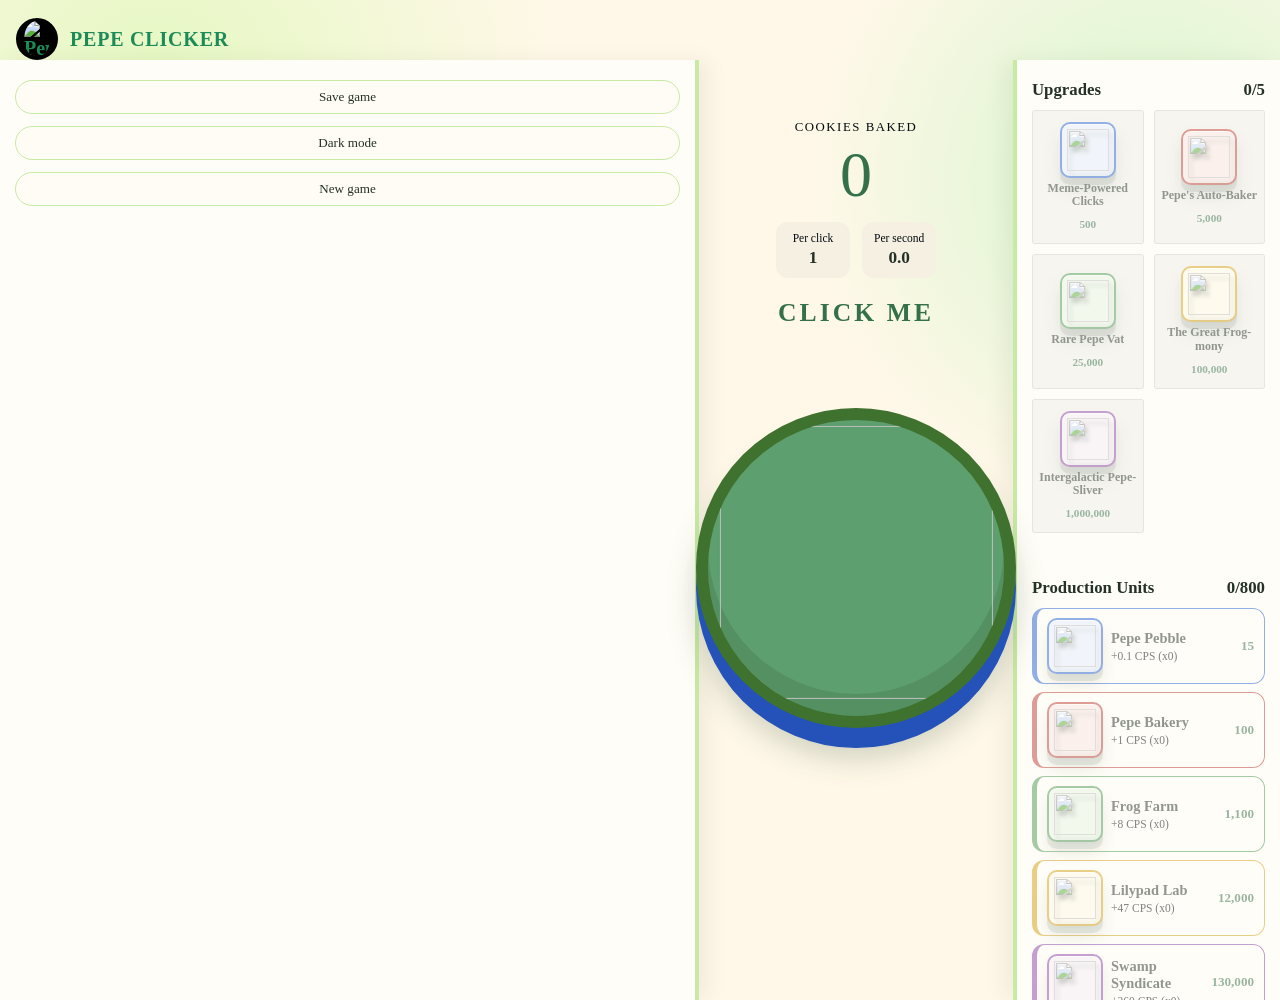
==== Code/index.html @ 546228fb "Added directories for the different file types and added the flowcharts" ====
<!DOCTYPE html>
<html lang="en">
<head>
	<meta charset="UTF-8">
	<meta name="viewport" content="width=device-width, initial-scale=1.0">
	<meta name="description" content="A playful cookie clicker starter game.">
	<title>Pepe Clicker</title>
	<link rel="stylesheet" href="styles.css">
</head>
<body>
	<!-- Header -->
	<header class="site-header">
		<div class="brand">
			<button class="brand-mark" type="button" data-action="brand-sound" aria-label="Play Pepe sound">
				<img src="Pepe The Frog Dancing GIF – Pepe The Frog Dancing Mood – discover and share GIFs.gif" alt="Pepe">
			</button>
			<a href="index.html" class="brand-name">Pepe Clicker</a>
		</div>
	</header>

	<main class="game-layout">
		<!-- Left: Game controls -->
		<aside class="controls-panel" aria-label="Game controls">
			<div class="panel-actions left-actions">
				<button class="header-button" type="button" data-action="save">Save game</button>
				<button class="header-button" type="button" data-action="theme" aria-label="Switch to dark mode">Dark mode</button>
				<button class="header-button" type="button" data-action="reset">New game</button>
			</div>
		</aside>

		<!-- Center: Pepe button -->
		<section class="left-column" aria-labelledby="game-title">
			<div class="score-display">
				<p class="score-heading">Cookies baked</p>
				<p class="score" data-display="score">0</p>
				<div class="stats">
					<div class="stat"><span class="stat-label">Per click</span><span class="stat-value" data-display="per-click">1</span></div>
					<div class="stat"><span class="stat-label">Per second</span><span class="stat-value" data-display="per-second">0</span></div>
				</div>
			</div>
			<div class="click-zone">
				<h1 id="game-title" class="click-prompt">Click me</h1>
				<div class="cookie-stage">
					<div class="pebble-orbit" data-display="pebble-orbit" aria-hidden="true"></div>
					<button class="cookie-button" type="button" data-action="click-cookie" aria-label="Click the cookie to earn cookies">
						<img class="cookie-image" src="images (1) (1).webp" alt="">
					</button>
				</div>
			</div>
		</section>

		<!-- Right: Shop/Upgrades -->
		<aside class="score-panel" aria-label="Game status">
			<div class="score-body">
				<div class="upgrade-section">
					<h2 class="upgrade-title">Upgrades <span data-display="upgrade-count">0</span></h2>
					<div class="upgrade-list" data-display="upgrades"></div>
				</div>

				<div class="production-section">
					<h2 class="upgrade-title">Production Units <span data-display="production-count">0</span></h2>
					<div class="upgrade-list" data-display="production"></div>
				</div>
			</div>
		</aside>
	</main>
	<script src="Script.js"></script>
</body>
</html>
---- Code/styles.css ----
:root {
	--ink: #243126;
	--muted: #020a10;
	--cream: #fff8e8;
	--paper: #fffdf7;
	--green: #5e9f6f;
	--dark-green: #34704a;
	--yellow: #459230;
	--line: #c8eba4;
	--shadow: 0 18px 45px rgba(72, 62, 35, 0.12);
	--panel: rgba(255, 253, 247, 0.7);
	--soft: #f5f0e2;
}

body.dark-mode {
	--ink: #eef7ef;
	--muted: #a9bcae;
	--cream: #121a15;
	--paper: #1b271f;
	--green: #82c991;
	--dark-green: #9ce0a9;
	--yellow: #6aa94f;
	--line: #334638;
	--panel: rgba(27, 39, 31, 0.82);
	--soft: #26372b;
	--shadow: 0 18px 45px rgba(0, 0, 0, 0.28);
	background:
		radial-gradient(circle at 12% 10%, rgba(106, 169, 79, 0.18), transparent 28%),
		radial-gradient(circle at 90% 18%, rgba(130, 201, 145, 0.12), transparent 24%),
		var(--cream);
}

.score-display {
	display: grid;
	justify-items: center;
	text-align: center;
	margin-bottom: 20px;
}

.score-display .score {
	margin: 8px 0 15px;
	font-size: clamp(2.5rem, 5vw, 4rem);
	line-height: 1;
	color: var(--dark-green);
}

.score-display .stats {
	display: grid;
	grid-template-columns: 1fr 1fr;
	gap: 12px;
	width: fit-content;
	margin: 0 auto;
}

body {
	min-width: 320px;
	margin: 0;
	color: var(--ink);
	background:
		radial-gradient(circle at 12% 10%, rgba(157, 247, 88, 0.28), transparent 28%),
		radial-gradient(circle at 90% 18%, rgba(42, 235, 94, 0.2), transparent 24%),
		var(--cream);
	font-family: Georgia, 'Times New Roman', serif;
}

button {
	color: inherit;
	font: inherit;
	cursor: pointer;
}

.site-header {
	display: flex;
	align-items: center;
	justify-content: flex-start;
	max-width: 1920px;
	margin: 0 auto;
	padding: 18px 16px 0;
}

.brand {
	display: flex;
	align-items: center;
	gap: 12px;
	color: #1d8b57;
	font-size: 1.25rem;
	font-weight: bold;
	letter-spacing: 0.04em;
	text-transform: uppercase;
	text-decoration: none;
}

.brand a,
.brand a:visited,
.brand a:hover,
.brand a:active {
	color: #1d8b57;
	text-decoration: none;
}

.brand-mark {
	display: block;
	width: 42px;
	height: 42px;
	border: 2px solid #000;
	border-radius: 50%;
	overflow: hidden;
	background: #000;
	flex-shrink: 0;
}

.brand-mark img {
	display: block;
	width: 100%;
	height: 100%;
	object-fit: cover;
	object-position: center;
	border-radius: 50%;
}

.header-button {
	border: 1px solid var(--line);
	border-radius: 999px;
	padding: 8px 12px;
	background: var(--panel);
	font-size: 0.82rem;
	white-space: nowrap;
}

.header-button:hover {
	border-color: var(--green);
}

/* Base layout */
.game-layout {
	display: grid;
	grid-template-columns: 220px 1fr 350px;
	gap: 0;
	width: 100%;
	max-width: 1920px;
	min-height: 100vh;
	margin: 0 auto;
	padding: 0;
	align-items: stretch;
}

.controls-panel {
	display: flex;
	flex-direction: column;
	height: 100vh;
	position: sticky;
	top: 0;
	border-right: 4px solid var(--line);
	background: var(--paper);
	box-shadow: 10px 0 20px rgba(0,0,0,0.05);
	padding: 20px 15px;
	overflow-y: auto;
}

.left-actions {
	display: flex;
	flex-direction: column;
	gap: 12px;
}

.left-column {
	display: flex;
	flex-direction: column;
	align-items: center;
	justify-content: flex-start;
	padding: 60px 20px 20px;
	background: transparent;
}

.score-panel {
	display: flex;
	flex-direction: column;
	height: 100vh;
	position: sticky;
	top: 0;
	border-left: 4px solid var(--line);
	border-radius: 0;
	background: var(--paper);
	box-shadow: -10px 0 20px rgba(0,0,0,0.05);
	padding: 20px 15px;
	overflow-y: auto;
}

.score-body {
	display: flex;
	flex-direction: column;
	gap: 25px;
	padding: 0;
}

.click-zone {
	border: none;
	background: transparent;
	box-shadow: none;
	min-height: auto;
}

/* Kermit button */
.click-prompt {
	text-align: center;
	margin: 0 0 10px;
	color: var(--dark-green);
	font-size: 1.6rem;
	letter-spacing: 0.12em;
	text-transform: uppercase;
	transform: translate(var(--magnetic-x, 0px), var(--magnetic-y, 0px));
	transition: transform 420ms cubic-bezier(0.2, 0.8, 0.2, 1);
}

.cookie-stage {
	position: relative;
	display: grid;
	width: min(88vw, 460px);
	margin: 0 auto 38px;
	aspect-ratio: 1;
	place-items: center;
}

.pebble-orbit {
	position: absolute;
	inset: 0;
	z-index: 2;
	pointer-events: none;
}

.pebble-orbit-image {
	position: absolute;
	width: clamp(22px, 6vw, 34px);
	height: clamp(22px, 6vw, 34px);
	border: 2px solid var(--paper);
	border-radius: 50%;
	object-fit: cover;
	box-shadow: 0 3px 9px rgba(36, 49, 38, 0.28);
	transform: translate(-50%, -50%);
	animation: pebble-orbit-bob 2.4s ease-in-out var(--pebble-delay, 0s) infinite;
}

.cookie-button {
	position: relative;
	z-index: 1;
	display: grid;
	width: min(55vw, 320px);
	margin: 0;
	aspect-ratio: 1;
	place-items: center;
	overflow: hidden;
	border: 12px solid #3f722f;
	border-radius: 50%;
	background: #5e9f6f;
	box-shadow: inset 0 -22px 0 rgba(39, 77, 35, 0.18), 0 20px 0 #2452b8, 0 30px 30px rgba(38, 69, 45, 0.22);
	transition: transform 120ms ease, box-shadow 120ms ease;
}

.cookie-image {
	position: absolute;
	top: 50%;
	left: 50%;
	width: 96%;
	height: 96%;
	object-fit: contain;
	transform: translate(-50%, -50%) rotate(var(--cookie-rotation, 0deg));
	transition: transform 120ms ease;
	pointer-events: none;
}

.cookie-button:hover {
	transform: translateY(-4px);
}

.cookie-button:active {
	transform: translateY(10px) scale(0.97);
	box-shadow: inset 0 -12px 0 rgba(123, 74, 34, 0.14), 0 10px 0 #b77d36, 0 20px 20px rgba(89, 61, 27, 0.16);
}

@keyframes pebble-orbit-bob {
	0%, 100% { translate: 0 0; }
	50% { translate: 0 -4px; }
}

/* Upgrades */
.score-heading {
	margin: 0;
	color: var(--muted);
	font-size: 0.8rem;
	font-weight: normal;
	letter-spacing: 0.12em;
	text-transform: uppercase;
}

.score {
	margin: 8px 0 22px;
	font-size: clamp(2.2rem, 3.7vw, 3.5rem);
	line-height: 1;
}

.stats {
	display: grid;
	grid-template-columns: 1fr 1fr;
	gap: 8px;
	margin-bottom: 18px;
}

.stat {
	padding: 10px 12px;
	border-radius: 12px;
	background: var(--soft);
}

.stat-label {
	display: block;
	margin-bottom: 4px;
	color: var(--muted);
	font-size: 0.72rem;
}

.stat-value {
	font-size: 1.08rem;
	font-weight: bold;
}

.upgrade-title {
	display: flex;
	align-items: center;
	justify-content: space-between;
	margin: 0 0 10px;
	font-size: 1.05rem;
}

.upgrade-section .upgrade-list {
	display: grid;
	grid-template-columns: repeat(auto-fill, minmax(80px, 1fr));
	gap: 10px;
	margin-bottom: 20px;
}

.upgrade.special-button {
	flex-direction: column;
	justify-content: center;
	text-align: center;
	padding: 10px 5px;
	min-height: 130px;
	height: auto;
}

.upgrade.special-button .upgrade-main {
	flex-direction: column;
	gap: 4px;
	margin-bottom: 4px;
}

.upgrade.special-button .upgrade-name {
	font-size: 0.75rem;
	line-height: 1.1;
	display: block;
	margin-bottom: 2px;
}

.upgrade.special-button .upgrade-description {
	display: none;
}

.upgrade.special-button .upgrade-cost {
	font-size: 0.7rem;
	margin-top: 0;
	margin-bottom: 5px;
	font-weight: bold;
}

.production-section .upgrade-list {
	display: flex;
	flex-direction: column;
	gap: 8px;
}

.upgrade.unit-button {
	display: flex;
	align-items: center;
	justify-content: space-between;
	padding: 9px 10px;
	border: 1px solid var(--upgrade-color, var(--line));
	border-left-width: 5px;
	border-radius: 12px;
	background: transparent;
	text-align: left;
	transition: border-color 120ms ease, background 120ms ease;
}

.upgrade[data-upgrade-color="blue"] {
	--upgrade-color: #2864d7;
	--upgrade-surface: #e5efff;
}

.upgrade[data-upgrade-color="red"] {
	--upgrade-color: #bd4038;
	--upgrade-surface: #f8e5e3;
}

.upgrade[data-upgrade-color="green"] {
	--upgrade-color: #4e9a55;
	--upgrade-surface: #e8f5e5;
}

.upgrade[data-upgrade-color="yellow"] {
	--upgrade-color: #d4a017;
	--upgrade-surface: #fef9e7;
}

.upgrade[data-upgrade-color="purple"] {
	--upgrade-color: #8e44ad;
	--upgrade-surface: #f4eef8;
}

.upgrade[data-upgrade-color="orange"] {
	--upgrade-color: #e67e22;
	--upgrade-surface: #fdf2e9;
}

.upgrade:hover:not(:disabled) {
	border-color: var(--green);
	background: radial-gradient(circle at var(--pointer-x, 50%) var(--pointer-y, 50%), rgba(255, 255, 255, 0.92), #f4faef 55%);
	box-shadow: 0 8px 22px color-mix(in srgb, var(--upgrade-color) 25%, transparent);
}

.upgrade:active:not(:disabled) {
	scale: 0.97;
}

.upgrade:focus-visible {
	outline: 3px solid var(--green);
	outline-offset: 3px;
}

.upgrade.is-available {
	box-shadow: 0 0 0 2px color-mix(in srgb, var(--upgrade-color) 22%, transparent), 0 8px 18px color-mix(in srgb, var(--upgrade-color) 20%, transparent);
	animation: upgrade-ready 1.8s ease-in-out infinite;
}

.upgrade.unit-button.is-available {
	animation: production-float 2.6s ease-in-out infinite, upgrade-ready 1.8s ease-in-out infinite;
}

.upgrade.is-purchased {
	animation: upgrade-purchase 650ms cubic-bezier(0.2, 0.8, 0.2, 1);
}

.production-flyout {
	z-index: 1000;
	pointer-events: none;
	transform-origin: center;
	animation: production-flyout 720ms cubic-bezier(0.16, 0.8, 0.25, 1) forwards;
}

@keyframes production-float {
	0%, 100% { translate: 0 0; }
	50% { translate: 0 -5px; }
}

@keyframes production-flyout {
	0% { opacity: 1; rotate: 0deg; scale: 1; translate: 0 0; }
	35% { opacity: 1; rotate: -7deg; scale: 1.08; translate: 12px -28px; }
	100% { opacity: 0; rotate: 14deg; scale: 0.72; translate: 35px -145px; }
}

@keyframes upgrade-ready {
	0%, 100% { box-shadow: 0 0 0 2px color-mix(in srgb, var(--upgrade-color) 22%, transparent), 0 8px 18px color-mix(in srgb, var(--upgrade-color) 20%, transparent); }
	50% { box-shadow: 0 0 0 3px color-mix(in srgb, var(--upgrade-color) 28%, transparent), 0 10px 22px color-mix(in srgb, var(--upgrade-color) 26%, transparent); }
}

@keyframes upgrade-purchase {
	0% { scale: 0.94; opacity: 0.5; box-shadow: 0 0 0 0 color-mix(in srgb, var(--upgrade-color) 60%, transparent); }
	45% { scale: 1.04; opacity: 1; box-shadow: 0 0 0 7px color-mix(in srgb, var(--upgrade-color) 30%, transparent), 0 12px 26px color-mix(in srgb, var(--upgrade-color) 35%, transparent); }
	100% { scale: 1; opacity: 0.5; box-shadow: 0 0 0 0 transparent; }
}

@media (prefers-reduced-motion: reduce) {
	.click-prompt {
		transition: none;
	}

	.upgrade {
		transition: none;
		will-change: auto;
	}

	.upgrade.is-available {
		animation: none;
	}

	.production-flyout {
		animation: none;
	}

	.pebble-orbit-image {
		animation: none;
	}

	.upgrade.is-purchased {
		animation: none;
		border-color: var(--green);
		box-shadow: 0 0 0 3px color-mix(in srgb, var(--green) 30%, transparent);
	}
}

body.dark-mode .upgrade:hover:not(:disabled) {
	background: #2a4030;
}

.upgrade:disabled {
	cursor: not-allowed;
	opacity: 0.5;
}

.upgrade-main {
	display: flex;
	align-items: center;
	gap: 8px;
	min-width: 0;
}

.upgrade-icon {
	display: grid;
	place-items: center;
	width: 52px;
	height: 52px;
	border: 2px solid var(--upgrade-color, var(--line));
	border-radius: 10px;
	background: var(--upgrade-surface, #f8f1d5);
	font-size: 1rem;
	overflow: visible;
	flex-shrink: 0;
	box-shadow: 0 7px 0 rgba(41, 68, 47, 0.18), 0 11px 16px rgba(41, 68, 47, 0.2), inset 0 1px 0 rgba(255, 255, 255, 0.75);
}

body.dark-mode .upgrade-icon {
	background: #314836;
}

.upgrade-image {
	display: block;
	width: 42px;
	height: 42px;
	object-fit: contain;
	object-position: center;
	filter: drop-shadow(3px 5px 2px rgba(35, 48, 35, 0.38));
	position: relative;
	z-index: 1;
	flex-shrink: 0;
}

.upgrade-text {
	display: flex;
	flex-direction: column;
	min-width: 0;
}

.upgrade-name {
	display: block;
	margin-bottom: 3px;
	font-size: 0.9rem;
	font-weight: bold;
}

.upgrade-description {
	color: var(--muted);
	font-size: 0.72rem;
}

.upgrade-cost {
	flex-shrink: 0;
	color: var(--dark-green);
	font-size: 0.82rem;
	font-weight: bold;
}

@media (max-width: 1280px) {
	.game-layout {
		grid-template-columns: minmax(0, 1.1fr) minmax(80px, 0.45fr) minmax(255px, 0.42fr);
		gap: 14px;
	}

	.click-zone {
		min-height: 620px;
	}

	.score-panel {
		min-height: 620px;
	}
}

.reset-button:hover {
	background: #285838;
}

.click-pop {
	position: fixed;
	z-index: 3;
	color: var(--dark-green);
	font-size: 1.4rem;
	font-weight: bold;
	pointer-events: none;
	animation: float-away 700ms ease-out forwards;
}

@keyframes float-away {
	from { opacity: 1; transform: translateY(0); }
	to { opacity: 0; transform: translateY(-70px); }
}

@media (max-width: 780px) {
	.site-header {
		align-items: flex-start;
		padding: 18px 16px 0;
	}

	.panel-actions {
		flex-wrap: wrap;
	}

	.game-layout {
		grid-template-columns: 1fr;
		padding: 12px 12px 28px;
	}

	.click-zone {
		min-height: 360px;
	}

	.score-panel {
		min-height: auto;
	}
}
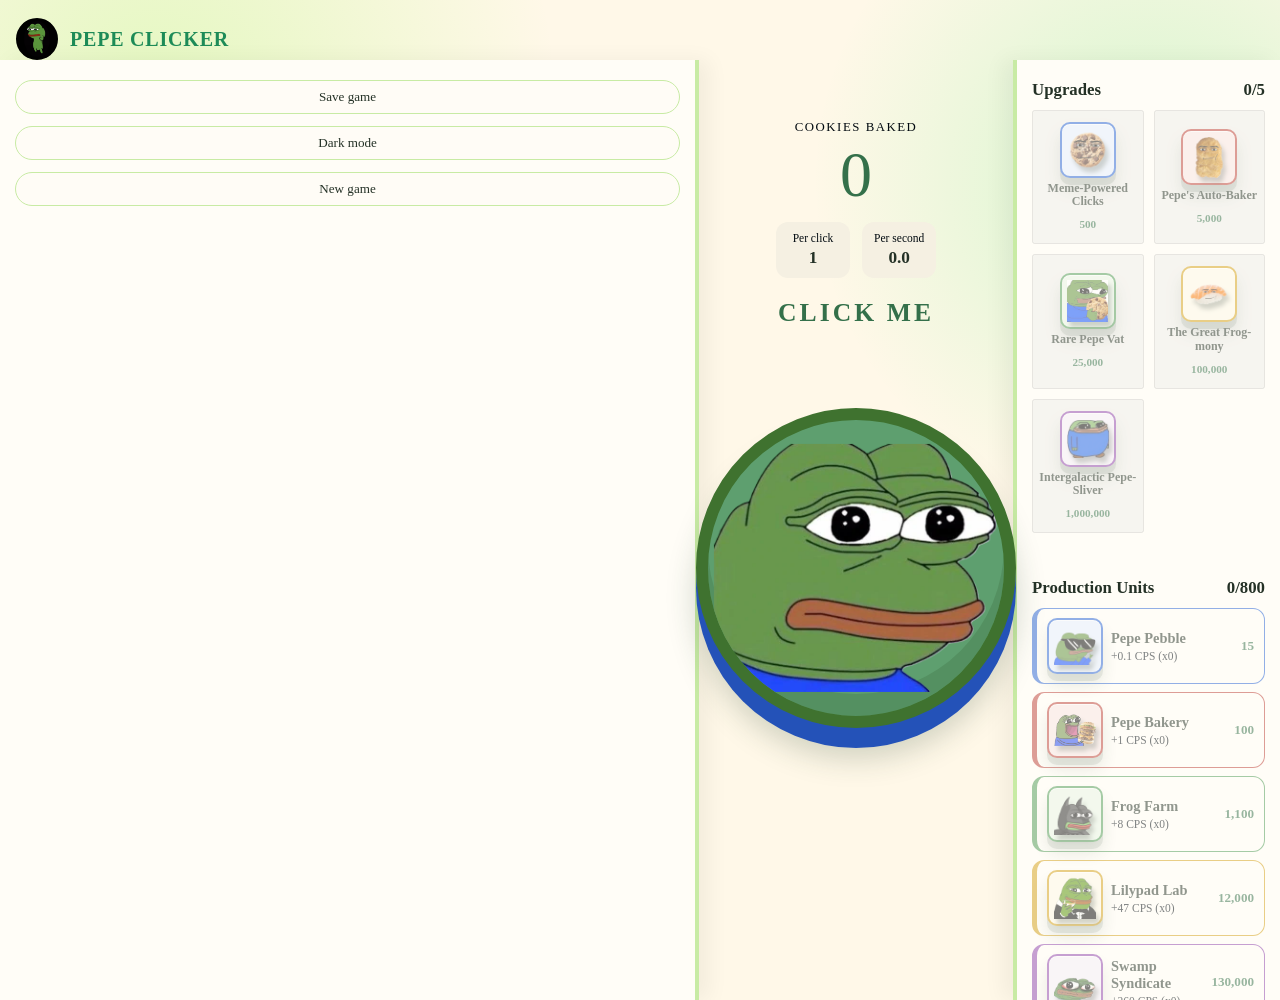
==== commit 7a40ec2b: "Directory bug fixes" ====
--- a/Code/index.html
+++ b/Code/index.html
@@ -12,7 +12,7 @@
 	<header class="site-header">
 		<div class="brand">
 			<button class="brand-mark" type="button" data-action="brand-sound" aria-label="Play Pepe sound">
-				<img src="Pepe The Frog Dancing GIF – Pepe The Frog Dancing Mood – discover and share GIFs.gif" alt="Pepe">
+				<img src="../Images/Pepe The Frog Dancing GIF – Pepe The Frog Dancing Mood – discover and share GIFs.gif" alt="Pepe">
 			</button>
 			<a href="index.html" class="brand-name">Pepe Clicker</a>
 		</div>
@@ -43,7 +43,7 @@
 				<div class="cookie-stage">
 					<div class="pebble-orbit" data-display="pebble-orbit" aria-hidden="true"></div>
 					<button class="cookie-button" type="button" data-action="click-cookie" aria-label="Click the cookie to earn cookies">
-						<img class="cookie-image" src="images (1) (1).webp" alt="">
+						<img class="cookie-image" src="../Images/images (1) (1).webp" alt="">
 					</button>
 				</div>
 			</div>
